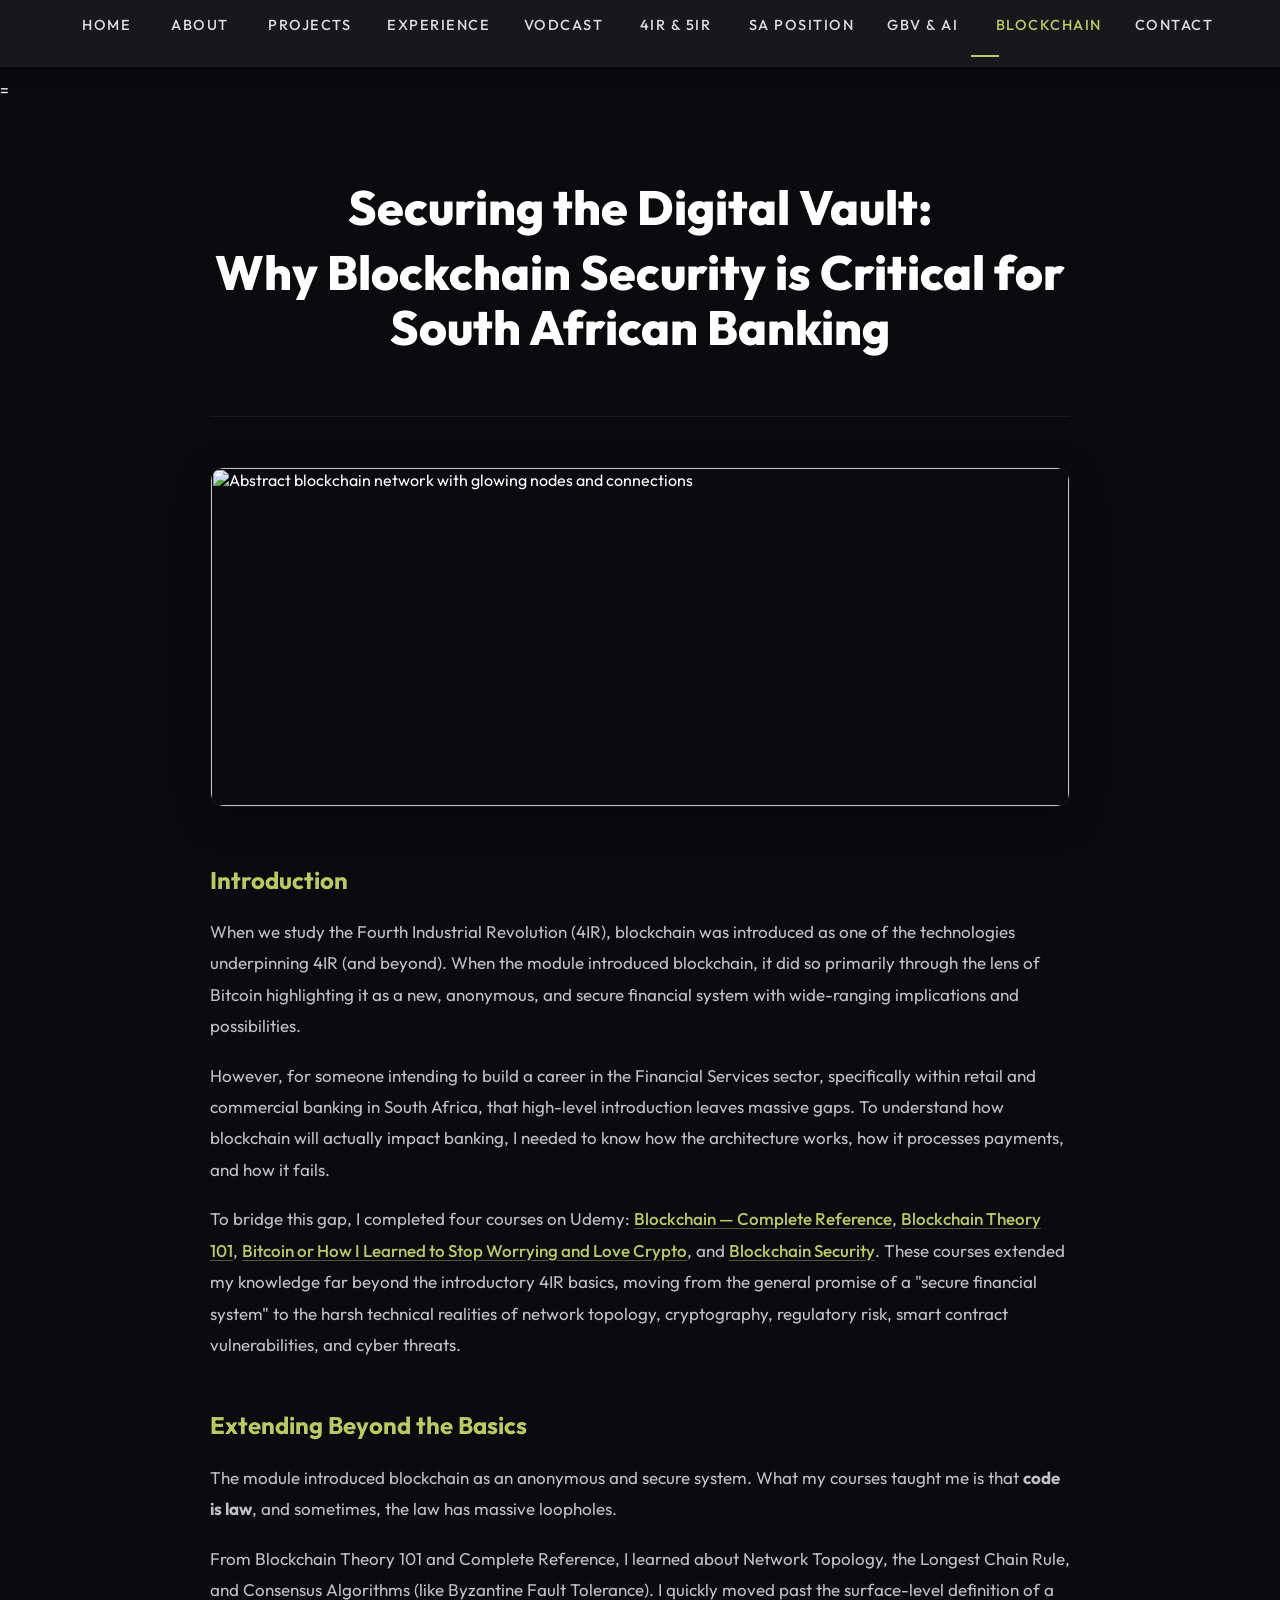
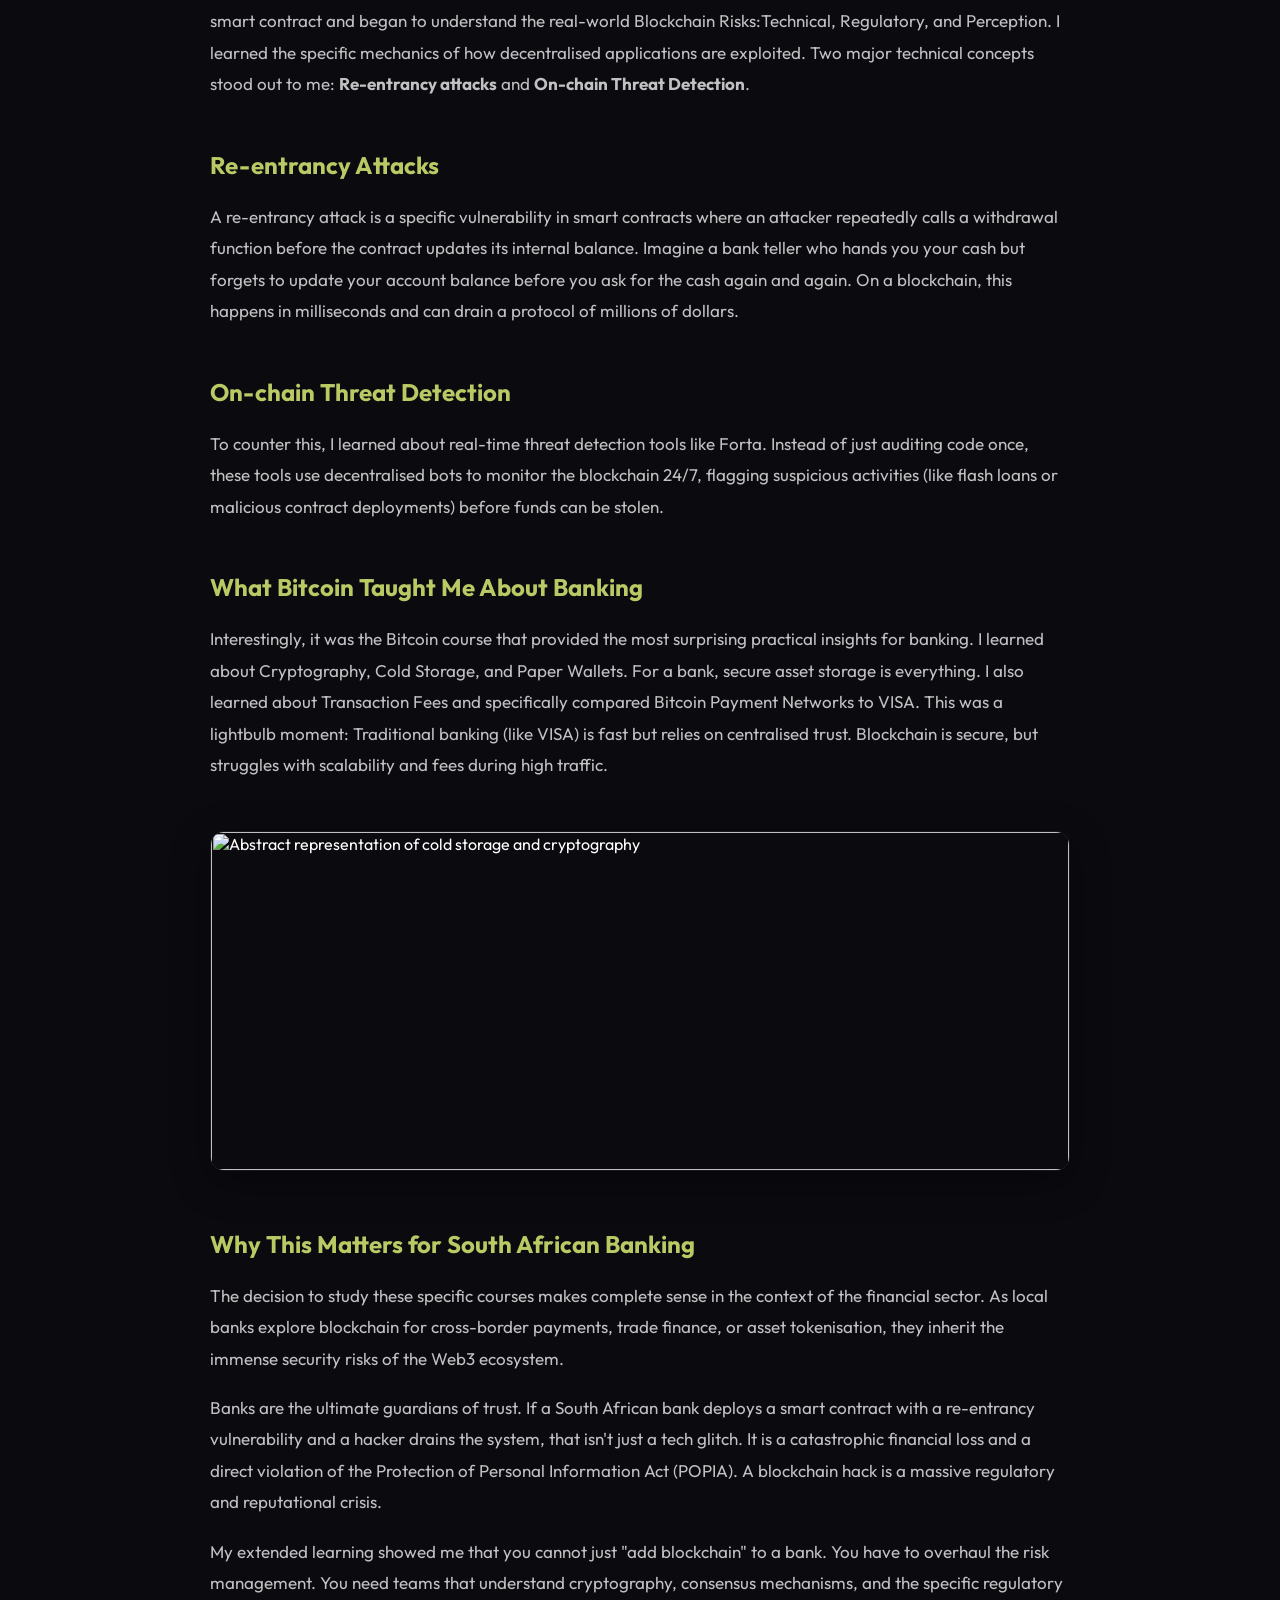
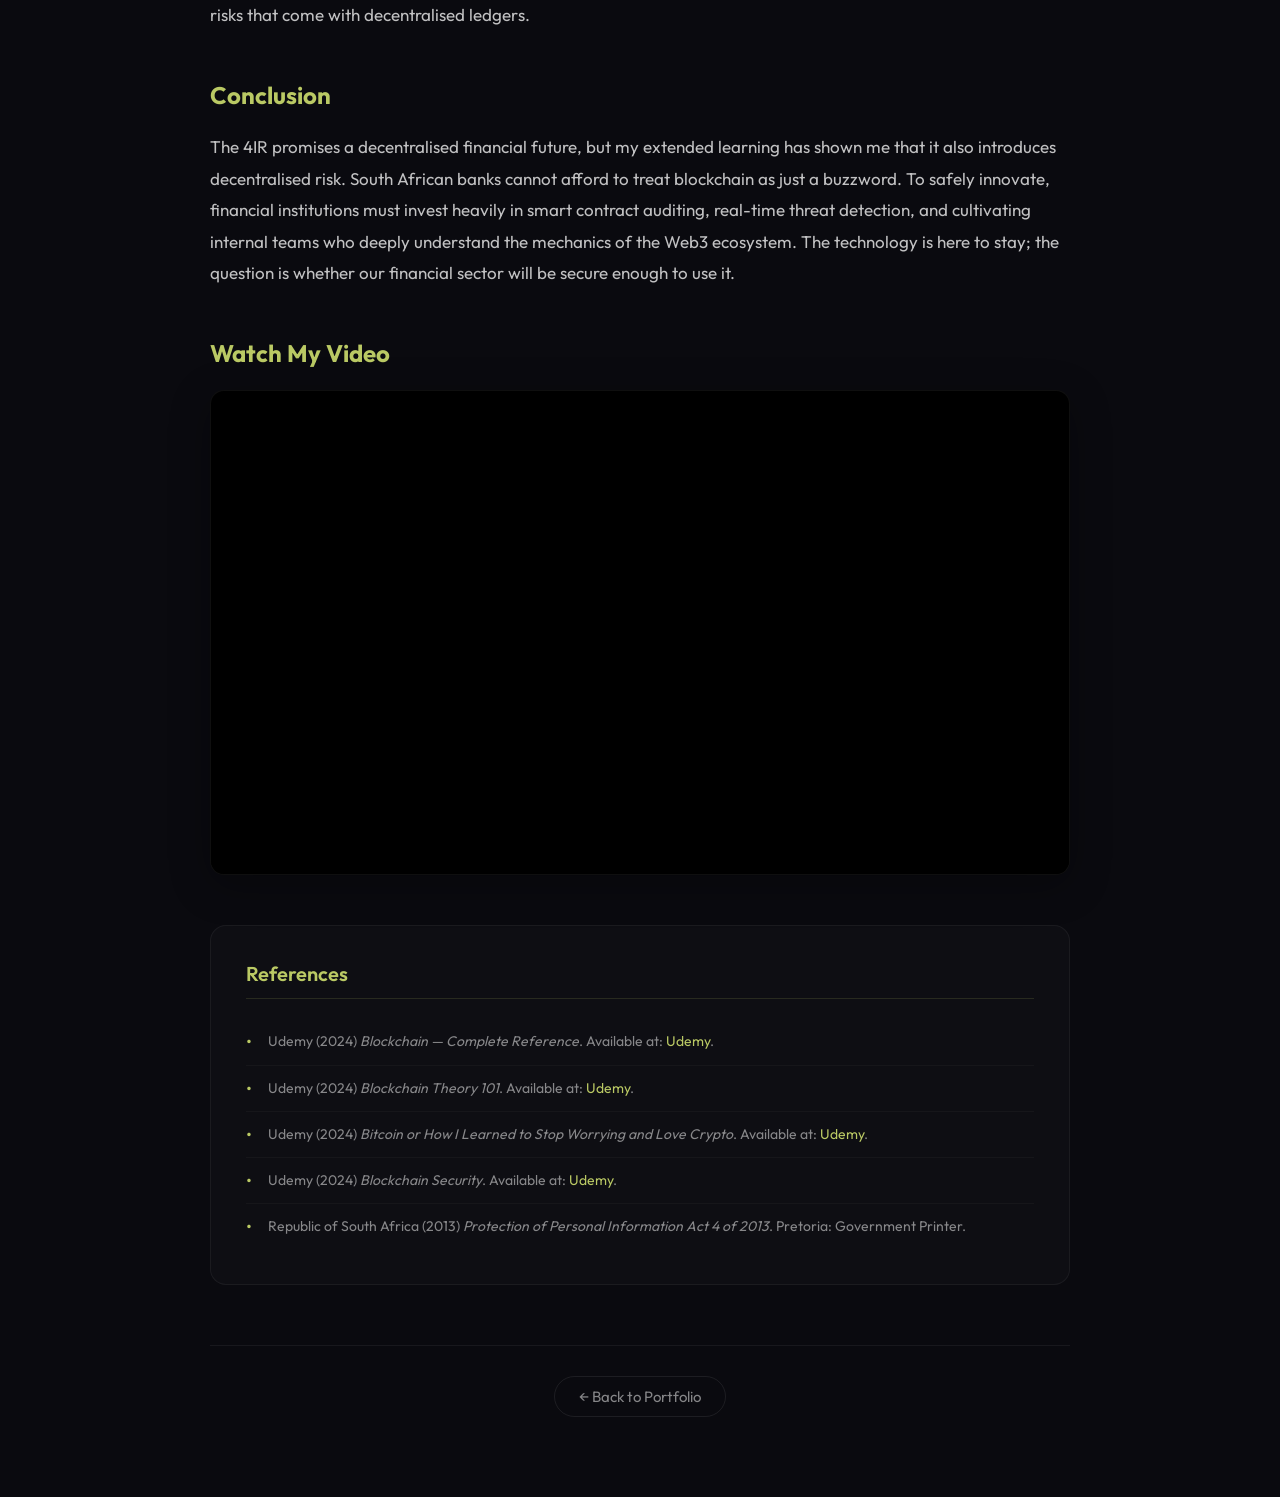
==== blockchain-security.html @ 7ca12c87 "update: upload the video" ====
=<!DOCTYPE html>
<html lang="en">
<head>
    <meta charset="UTF-8">
    <meta name="viewport" content="width=device-width, initial-scale=1.0">
    <title>Blockchain Security in SA Banking - Thembinkosi Dladla</title>
    <link rel="icon" type="image/png" href="assets/icons/favicon.ico">
    <link href="https://fonts.googleapis.com/css2?family=Outfit:wght@300;400;500;600;700;800;900&display=swap" rel="stylesheet">
    <link rel="stylesheet" href="css/style.css">
    <link rel="stylesheet" href="css/navbar.css">
    <link rel="stylesheet" href="css/sa-4ir.css">
</head>
<body class="sa-page">

<!-- ===== NAVBAR ===== -->
<nav class="site-navbar scrolled" id="pb-navbar">
    <div class="container">
        <button class="navbar-toggler" id="navToggle" aria-label="Toggle navigation">
            <span class="navbar-toggler-icon"></span>
        </button>
        <div class="collapse navbar-collapse">
            <ul class="navbar-nav" id="navMenu">
                <li class="nav-item"><a class="nav-link" href="index.html#home">Home</a></li>
                <li class="nav-item"><a class="nav-link" href="index.html#about">About</a></li>
                <li class="nav-item"><a class="nav-link" href="index.html#projects">Projects</a></li>
                <li class="nav-item"><a class="nav-link" href="index.html#experience">Experience</a></li>
                <li class="nav-item"><a class="nav-link" href="index.html#vodcast">Vodcast</a></li>
                <li class="nav-item"><a class="nav-link" href="index.html#insights">4IR &amp; 5IR</a></li>
                <li class="nav-item"><a class="nav-link" href="sa-4ir-5ir.html">SA Position</a></li>
                <li class="nav-item"><a class="nav-link" href="gbv-ai.html">GBV &amp; AI</a></li>
                <li class="nav-item"><a class="nav-link active" href="blockchain-security.html">Blockchain</a></li>
                <li class="nav-item"><a class="nav-link" href="index.html#contact">Contact</a></li>
            </ul>
        </div>
    </div>
</nav>

<!-- ===== ARTICLE ===== -->
<article class="sa-article">
    <div class="sa-container">

        <!-- Header -->
        <header class="sa-header">

            <h1>Securing the Digital Vault:</h1>
            <h1>Why Blockchain Security is Critical for South African Banking</h1>
            
        </header>

        <!-- Hero Image -->
        <figure class="sa-figure">
            <img src="https://th.bing.com/th/id/R.5e4c4270c967e56a455794f930903d74?rik=17Mn3iDqHuylEA&pid=ImgRaw&r=0" alt="Abstract blockchain network with glowing nodes and connections" class="sa-image">
        </figure>

        <!-- Introduction -->
        <section class="sa-section">
            <h3>Introduction</h3>
            <p>
                When we study the Fourth Industrial Revolution (4IR), blockchain was introduced as one of the 
                technologies underpinning 4IR (and beyond). When the module introduced blockchain, it did so 
                primarily through the lens of Bitcoin highlighting it as a new, anonymous, and secure financial 
                system with wide-ranging implications and possibilities.
            </p>
            <p>
                However, for someone intending to build a career in the Financial Services sector, specifically 
                within retail and commercial banking in South Africa, that high-level introduction leaves massive 
                gaps. To understand how blockchain will actually impact banking, I needed to know how the 
                architecture works, how it processes payments, and how it fails.
            </p>
            <p>
                To bridge this gap, I completed four courses on Udemy: 
                <a href="https://www.udemy.com/share/10208O3@xv2UiX_UHtGYG1C2fqy_2NY8y26CIKvvZqxZi_CqKZJ_GWSebxnZU_gIllIH4jV3cw==/" target="_blank" rel="noopener noreferrer" class="sa-inline-link">Blockchain — Complete Reference</a>, 
                <a href="https://www.udemy.com/share/101xPo3@bm5AtxPf5JgMYplfsp7lCQqH22icWaakEyFIfnrz7ay7Wge9MR1psjYS2YYaqX1pwg==/" target="_blank" rel="noopener noreferrer" class="sa-inline-link">Blockchain Theory 101</a>, 
                <a href="https://www.udemy.com/share/101Uze3@0n87rBu8K7eWNsi8z9o9PdGksl6tc7TB4Mot_l5NrOr_xGtF7nY3Ca1DqVh25sstBg==/" target="_blank" rel="noopener noreferrer" class="sa-inline-link">Bitcoin or How I Learned to Stop Worrying and Love Crypto</a>, and 
                <a href="https://www.udemy.com/share/108mgm3@Q0VPifrNTX5Ytsi4mCzLKcV8HjGsTwwQgucDkWLRjJ6yfZsaDJjpG0_YowQ3LSKg2A==/" target="_blank" rel="noopener noreferrer" class="sa-inline-link">Blockchain Security</a>. 
                These courses extended my knowledge far beyond the introductory 4IR basics, moving from the general 
                promise of a "secure financial system" to the harsh technical realities of network topology, 
                cryptography, regulatory risk, smart contract vulnerabilities, and cyber threats.
            </p>
        </section>

        <!-- Technical Deep Dive -->
        <section class="sa-section">
            <h3>Extending Beyond the Basics</h3>
            <p>
                The module introduced blockchain as an anonymous and secure system. What my courses taught me 
                is that <strong>code is law</strong>, and sometimes, the law has massive loopholes.
            </p>
    
            <p>
                From Blockchain Theory 101 and Complete Reference, I learned about Network Topology, 
                the Longest Chain Rule, and Consensus Algorithms (like Byzantine Fault Tolerance). I quickly moved 
                past the surface-level definition of a smart contract and began to understand the real-world 
                Blockchain Risks:Technical, Regulatory, and Perception. I learned the specific 
                mechanics of how decentralised applications are exploited. Two major technical concepts stood out 
                to me: <strong>Re-entrancy attacks</strong> and <strong>On-chain Threat Detection</strong>.
            </p>
        </section>

        <!-- Re-entrancy -->
        <section class="sa-section">
            <h3>Re-entrancy Attacks</h3>
            <p>
                A re-entrancy attack is a specific vulnerability in smart contracts where an attacker repeatedly 
                calls a withdrawal function before the contract updates its internal balance. Imagine a bank teller 
                who hands you your cash but forgets to update your account balance before you ask for the cash 
                again and again. On a blockchain, this happens in milliseconds and can drain a protocol of 
                millions of dollars.
            </p>
        </section>

        <!-- On-chain Threat Detection -->
        <section class="sa-section">
            <h3>On-chain Threat Detection</h3>
            <p>
                To counter this, I learned about real-time threat detection tools like Forta. 
                Instead of just auditing code once, these tools use decentralised bots to monitor the blockchain 
                24/7, flagging suspicious activities (like flash loans or malicious contract deployments) before 
                funds can be stolen.
            </p>
        </section>

        <!-- Bitcoin Insights -->
        <section class="sa-section">
            <h3>What Bitcoin Taught Me About Banking</h3>
            <p>
                Interestingly, it was the Bitcoin course that provided the most surprising practical insights for 
                banking. I learned about Cryptography, Cold Storage, and Paper Wallets. For a bank, secure asset 
                storage is everything. I also learned about Transaction Fees and specifically compared Bitcoin 
                Payment Networks to VISA. This was a lightbulb moment: Traditional banking (like VISA) is fast but relies on centralised trust. Blockchain is secure, 
                but struggles with scalability and fees during high traffic.
            </p>
        
        </section>

        <!-- Image: Cold Storage / Vault -->
        <figure class="sa-figure">
            <img src="https://images.unsplash.com/photo-1639322537228-f710d846310a?w=1200&h=500&fit=crop" alt="Abstract representation of cold storage and cryptography" class="sa-image">
        </figure>

        <!-- Why This Matters for SA Banking -->
        <section class="sa-section">
            <h3>Why This Matters for South African Banking</h3>
            <p>
                The decision to study these specific courses makes complete sense in the context of the financial 
                sector. As local banks explore blockchain for cross-border payments, trade finance, or asset 
                tokenisation, they inherit the immense security risks of the Web3 ecosystem.
            </p>
            <p>
                Banks are the ultimate guardians of trust. If a South African bank deploys a smart contract with 
                a re-entrancy vulnerability and a hacker drains the system, that isn't just a tech glitch. It is 
                a catastrophic financial loss and a direct violation of the Protection of Personal Information Act 
                (POPIA). A blockchain hack is a massive regulatory and reputational crisis.
            </p>
            <p>
                My extended learning showed me that you cannot just "add blockchain" to a bank. You have to 
                overhaul the risk management. You need teams that understand cryptography, consensus mechanisms, 
                and the specific regulatory risks that come with decentralised ledgers.
            </p>
        </section>

        <!-- Take Away -->
        <section class="sa-section">
            <h3>Conclusion</h3>
            <p>
                The 4IR promises a decentralised financial future, but my extended learning has shown me that it 
                also introduces decentralised risk. South African banks cannot afford to treat blockchain as just 
                a buzzword. To safely innovate, financial institutions must invest heavily in smart contract 
                auditing, real-time threat detection, and cultivating internal teams who deeply understand the 
                mechanics of the Web3 ecosystem. The technology is here to stay; the question is whether our 
                financial sector will be secure enough to use it.
            </p>
        </section>

        <!-- Video -->
        <section class="sa-section">
            <h3>Watch My Video</h3>
            <div class="sa-video-wrapper">
                <video controls preload="metadata" poster="assets/videos/blockchain/video-poster.mp4">
                    <source src="assets/videos/blockchain/video-poster.mp4" type="video/mp4">
                    Your browser does not support the video tag.s
                </video>
            </div>
        </section>

        <!-- References -->
        <section class="sa-references">
            <h3>References</h3>
            <ul>
                <li>Udemy (2024) <em>Blockchain — Complete Reference</em>. Available at: <a href="https://www.udemy.com/share/10208O3@xv2UiX_UHtGYG1C2fqy_2NY8y26CIKvvZqxZi_CqKZJ_GWSebxnZU_gIllIH4jV3cw==/" target="_blank" rel="noopener noreferrer">Udemy</a>.</li>
                <li>Udemy (2024) <em>Blockchain Theory 101</em>. Available at: <a href="https://www.udemy.com/share/101xPo3@bm5AtxPf5JgMYplfsp7lCQqH22icWaakEyFIfnrz7ay7Wge9MR1psjYS2YYaqX1pwg==/" target="_blank" rel="noopener noreferrer">Udemy</a>.</li>
                <li>Udemy (2024) <em>Bitcoin or How I Learned to Stop Worrying and Love Crypto</em>. Available at: <a href="https://www.udemy.com/share/101Uze3@0n87rBu8K7eWNsi8z9o9PdGksl6tc7TB4Mot_l5NrOr_xGtF7nY3Ca1DqVh25sstBg==/" target="_blank" rel="noopener noreferrer">Udemy</a>.</li>
                <li>Udemy (2024) <em>Blockchain Security</em>. Available at: <a href="https://www.udemy.com/share/108mgm3@Q0VPifrNTX5Ytsi4mCzLKcV8HjGsTwwQgucDkWLRjJ6yfZsaDJjpG0_YowQ3LSKg2A==/" target="_blank" rel="noopener noreferrer">Udemy</a>.</li>
                <li>Republic of South Africa (2013) <em>Protection of Personal Information Act 4 of 2013</em>. Pretoria: Government Printer.</li>
            </ul>
        </section>

        <!-- Back -->
        <div class="sa-back">
            <a href="index.html">← Back to Portfolio</a>
        </div>

    </div>
</article>

<script>
    const navToggle = document.getElementById('navToggle');
    const navMenu = document.getElementById('navMenu');
    if (navToggle && navMenu) {
        navToggle.addEventListener('click', () => navMenu.classList.toggle('open'));
    }
</script>

</body>
</html>
---- css/style.css ----
/* ===== CSS Variables ===== */
:root {
    /* Colors */
    --color-text: #ffffff;
    --color-primary: #abd1c6;
    --color-secondary: #004643;
    --color-dark: #001e1d;
    --color-bg: #001e1d;
    --color-bt: #f9bc60;
    --color-navtext: #001e1d;
    --color-exp: #4d5d53;
    --color-white: #f0fff0;
    
    /* Fonts */
    --font-outfit: 'Outfit', Arial, Helvetica, sans-serif;
}

/* ===== Reset & Base ===== */
* {
    box-sizing: border-box;
    margin: 0;
    padding: 0;
}

html {
    scroll-behavior: smooth;
}

body {
    font-family: var(--font-outfit);
    background-color: var(--color-bg);
    color: var(--color-text);
    padding-top: 70px;
    overflow-x: hidden;
}

/* ===== Scroll Margin for Sections ===== */
section {
    scroll-margin-top: 80px;
}

/* ===== Utility Classes ===== */
.container {
    max-width: 1200px;
    margin: 0 auto;
    padding: 0 20px;
}

/* ===== Animations ===== */
@keyframes fadeIn {
    from {
        opacity: 0;
        transform: translateY(20px);
    }
    to {
        opacity: 1;
        transform: translateY(0);
    }
}

@keyframes slideInRight {
    from {
        transform: translateX(100%);
        opacity: 0;
    }
    to {
        transform: translateX(0);
        opacity: 1;
    }
}

.appear {
    animation: fadeIn 1.5s ease-out forwards;
}

/* ===== Modal ===== */
.modal-overlay {
    position: fixed;
    inset: 0;
    display: none;
    align-items: center;
    justify-content: center;
    background: rgba(0, 0, 0, 0.6);
    z-index: 2000;
    padding: 20px;
}

.modal-overlay.open {
    display: flex;
}

.modal-content {
    background: var(--color-dark);
    padding: 30px;
    border-radius: 12px;
    width: 100%;
    max-width: 450px;
    position: relative;
    animation: fadeIn 0.3s ease-out;
}

.modal-close {
    position: absolute;
    top: 10px;
    right: 15px;
    background: none;
    border: none;
    color: var(--color-text);
    font-size: 28px;
    cursor: pointer;
    transition: color 0.3s;
}

.modal-close:hover {
    color: var(--color-bt);
}

.modal-content h2 {
    color: var(--color-text);
    text-align: center;
    margin-bottom: 20px;
    font-size: 28px;
}

.modal-content form {
    display: flex;
    flex-direction: column;
    gap: 15px;
}

.modal-content input,
.modal-content textarea {
    width: 100%;
    background: var(--color-secondary);
    border: 1px solid var(--color-primary);
    border-radius: 6px;
    padding: 12px;
    color: var(--color-text);
    font-size: 16px;
    font-family: var(--font-outfit);
}

.modal-content input::placeholder,
.modal-content textarea::placeholder {
    color: rgba(255, 255, 255, 0.5);
}

.modal-content textarea {
    resize: vertical;
    min-height: 100px;
}

.modal-buttons {
    display: flex;
    gap: 15px;
    margin-top: 10px;
}

.modal-buttons button {
    flex: 1;
    padding: 12px;
    border: none;
    border-radius: 6px;
    font-size: 18px;
    font-weight: 600;
    cursor: pointer;
    transition: transform 0.3s;
}

.modal-buttons button:hover {
    transform: translateY(-2px);
}

.btn-back {
    background: var(--color-exp);
    color: var(--color-text);
}

.btn-send {
    background: var(--color-bt);
    color: var(--color-navtext);
}

.btn-send:disabled {
    opacity: 0.7;
    cursor: not-allowed;
}

/* ===== Scrollbar Styles ===== */
::-webkit-scrollbar {
    width: 8px;
}

::-webkit-scrollbar-track {
    background: var(--color-bg);
}

::-webkit-scrollbar-thumb {
    background: var(--color-primary);
    border-radius: 4px;
}

::-webkit-scrollbar-thumb:hover {
    background: var(--color-bt);
}





/* ===== Toggle Sections ===== */
.toggle-section {
    padding: 60px 10%;
    background: var(--color-bg);
}

.toggle-section:nth-child(even) {
    background: var(--color-secondary);
}

.toggle-header {
    display: flex;
    justify-content: space-between;
    align-items: center;
    flex-wrap: wrap;
    gap: 20px;
    margin-bottom: 30px;
}

.toggle-header .section-title {
    margin-bottom: 0;
    font-size: 32px;
}

.toggle-btn {
    display: flex;
    align-items: center;
    gap: 12px;
    padding: 14px 30px;
    background: var(--color-bt);
    color: var(--color-dark);
    border: none;
    border-radius: 50px;
    font-size: 16px;
    font-weight: 600;
    cursor: pointer;
    transition: all 0.3s ease;
    box-shadow: 0 4px 15px rgba(249, 188, 96, 0.3);
}

.toggle-btn:hover {
    transform: translateY(-3px);
    box-shadow: 0 8px 25px rgba(249, 188, 96, 0.5);
}

.toggle-btn .btn-icon {
    transition: transform 0.3s ease;
    font-size: 14px;
}

.toggle-btn.active .btn-icon {
    transform: rotate(180deg);
}

.toggle-content {
    max-height: 0;
    overflow: hidden;
    transition: max-height 0.6s cubic-bezier(0.4, 0, 0.2, 1), opacity 0.4s ease;
    opacity: 0;
}

.toggle-content.open {
    max-height: 5000px;
    opacity: 1;
}

/* ===== Soft Skills Grid ===== */
.soft-skills-grid {
    display: grid;
    grid-template-columns: repeat(2, 1fr);
    gap: 30px;
    padding: 20px 0;
}

.soft-skill-card {
    background: rgba(255, 255, 255, 0.05);
    border-radius: 16px;
    padding: 30px;
    border: 1px solid rgba(255, 255, 255, 0.08);
    transition: all 0.3s ease;
}

.soft-skill-card:hover {
    transform: translateY(-5px);
    border-color: var(--color-bt);
    box-shadow: 0 10px 40px rgba(0, 0, 0, 0.2);
}

.soft-skill-icon {
    font-size: 40px;
    margin-bottom: 15px;
}

.soft-skill-card h3 {
    font-size: 24px;
    color: var(--color-bt);
    margin-bottom: 15px;
}

.soft-skill-card blockquote {
    font-size: 16px;
    line-height: 1.8;
    color: rgba(255, 255, 255, 0.8);
    font-style: italic;
    margin: 0;
    padding: 0;
    quotes: none;
}

.soft-skill-card blockquote::before {
    content: '"';
    color: var(--color-bt);
    font-size: 24px;
}

.soft-skill-card blockquote::after {
    content: '"';
    color: var(--color-bt);
    font-size: 24px;
}

.soft-skill-author {
    margin-top: 15px;
    color: rgba(255, 255, 255, 0.5);
    font-size: 14px;
    text-align: right;
}

/* ===== Gallery Grid ===== */
.gallery-grid {
    display: grid;
    grid-template-columns: repeat(3, 1fr);
    gap: 25px;
    padding: 20px 0;
}

.gallery-item {
    position: relative;
    border-radius: 14px;
    overflow: hidden;
    aspect-ratio: 4/3;
    background: rgba(255, 255, 255, 0.05);
    border: 1px solid rgba(255, 255, 255, 0.08);
    transition: all 0.4s ease;
    cursor: pointer;
}

.gallery-item:hover {
    transform: scale(1.03);
    border-color: var(--color-bt);
    box-shadow: 0 10px 40px rgba(0, 0, 0, 0.3);
}

.gallery-item img {
    width: 100%;
    height: 100%;
    object-fit: cover;
    transition: transform 0.4s ease;
}

.gallery-item:hover img {
    transform: scale(1.05);
}

.gallery-caption {
    position: absolute;
    bottom: 0;
    left: 0;
    right: 0;
    padding: 15px 20px;
    background: linear-gradient(transparent, rgba(0, 0, 0, 0.8));
    color: #fff;
    font-size: 16px;
    font-weight: 500;
    transform: translateY(100%);
    transition: transform 0.3s ease;
}

.gallery-item:hover .gallery-caption {
    transform: translateY(0);
}

/* ===== Responsive ===== */
@media screen and (max-width: 1024px) {
    .soft-skills-grid {
        grid-template-columns: 1fr 1fr;
    }
    
    .gallery-grid {
        grid-template-columns: repeat(2, 1fr);
    }
}

@media screen and (max-width: 768px) {
    .toggle-section {
        padding: 40px 5%;
    }
    
    .toggle-header {
        flex-direction: column;
        text-align: center;
    }
    
    .toggle-header .section-title {
        font-size: 24px;
    }
    
    .soft-skills-grid {
        grid-template-columns: 1fr;
    }
    
    .gallery-grid {
        grid-template-columns: 1fr 1fr;
        gap: 15px;
    }
    
    .toggle-btn {
        padding: 12px 24px;
        font-size: 14px;
    }
}

@media screen and (max-width: 480px) {
    .gallery-grid {
        grid-template-columns: 1fr;
    }
    
    .soft-skill-card {
        padding: 20px;
    }
    
    .soft-skill-card blockquote {
        font-size: 14px;
    }
}
---- css/navbar.css ----
/* ===== Navbar ===== */
.site-navbar {
    position: fixed;
    top: 0;
    left: 0;
    right: 0;
    z-index: 1000;
    padding: 20px 0;
    background: transparent;
    transition: all 0.4s ease;
}

.site-navbar.scrolled {
    background: rgba(26, 26, 30, 0.95);
    backdrop-filter: blur(12px);
    padding: 14px 0;
    box-shadow: 0 4px 20px rgba(0, 0, 0, 0.3);
}

.site-navbar .container {
    max-width: 1200px;
    margin: 0 auto;
    padding: 0 20px;
    display: flex;
    justify-content: center;
    align-items: center;
    position: relative;
}

/* ===== Nav Links ===== */
.navbar-nav {
    display: flex;
    list-style: none;
    gap: 8px;
    margin: 0;
    padding: 0;
}

.nav-link {
    color: rgba(255, 255, 255, 0.85) !important;
    font-size: 14.5px;
    font-weight: 500;
    letter-spacing: 1.5px;
    text-transform: uppercase;
    padding: 10px 22px !important;
    position: relative;
    text-decoration: none;
    transition: color 0.3s ease;
}

.nav-link:hover,
.nav-link.active {
    color: #bac964 !important;
}

.nav-link::after {
    content: '';
    position: absolute;
    bottom: 6px;
    left: 50%;
    transform: translateX(-50%);
    width: 0;
    height: 2px;
    background: #bac964;
    transition: width 0.3s ease;
}

.nav-link:hover::after,
.nav-link.active::after {
    width: 28px;
}

/* ===== Mobile Toggle Button ===== */
.navbar-toggler {
    display: none;
    background: none;
    border: none;
    cursor: pointer;
    padding: 10px;
    position: absolute;
    right: 20px;
    top: 50%;
    transform: translateY(-50%);
    z-index: 100;
}

.navbar-toggler-icon {
    display: block;
    width: 28px;
    height: 2px;
    background: #fff;
    position: relative;
    transition: all 0.3s ease;
    border-radius: 2px;
}

.navbar-toggler-icon::before,
.navbar-toggler-icon::after {
    content: '';
    position: absolute;
    width: 28px;
    height: 2px;
    background: #fff;
    left: 0;
    transition: all 0.3s ease;
    border-radius: 2px;
}

.navbar-toggler-icon::before {
    top: -8px;
}

.navbar-toggler-icon::after {
    bottom: -8px;
}

/* Toggle Icon Animation - Open State (X) */
.navbar-toggler.open .navbar-toggler-icon {
    background: transparent;
}

.navbar-toggler.open .navbar-toggler-icon::before {
    transform: rotate(45deg);
    top: 0;
}

.navbar-toggler.open .navbar-toggler-icon::after {
    transform: rotate(-45deg);
    bottom: 0;
}

/* ===== Responsive ===== */
@media screen and (max-width: 991.98px) {
    .site-navbar {
        background: rgba(26, 26, 30, 0.95);
        backdrop-filter: blur(12px);
        padding: 12px 0;
    }
    
    .navbar-toggler {
        display: block;
    }
    
    .site-navbar .container {
        justify-content: flex-start;
    }
    
    .navbar-nav {
        display: none;
        flex-direction: column;
        width: 100%;
        padding: 20px 0;
        gap: 5px;
        background: rgba(26, 26, 30, 0.98);
        border-radius: 0 0 12px 12px;
        margin-top: 10px;
    }
    
    .navbar-nav.open {
        display: flex;
    }
    
    .nav-link {
        padding: 12px 20px !important;
        text-align: center;
        color: rgba(255, 255, 255, 0.85) !important;
        font-size: 14px;
    }
    
    .nav-link::after {
        display: none;
    }
    
    .site-navbar.scrolled {
        padding: 10px 0;
    }
}

@media screen and (max-width: 480px) {
    .nav-link {
        font-size: 13px;
        padding: 10px 15px !important;
        letter-spacing: 0.1em;
    }
}
---- css/sa-4ir.css ----
/* ===== SA 4IR / 5IR Article Page ===== */
.sa-page {
    background: #0a0a0f;
    color: #fff;
    font-family: 'Outfit', sans-serif;
    padding-top: 80px;
}

.sa-article {
    padding: 40px 20px 80px 20px;
}

.sa-container {
    max-width: 860px;
    margin: 0 auto;
}

/* ===== Header ===== */
.sa-header {
    text-align: center;
    padding: 40px 0 50px 0;
    border-bottom: 1px solid rgba(255, 255, 255, 0.06);
    margin-bottom: 50px;
}

.sa-eyebrow {
    font-size: 13px;
    letter-spacing: 3px;
    text-transform: uppercase;
    color: #bac964;
    margin-bottom: 15px;
    font-weight: 500;
}

.sa-header h1 {
    font-size: 48px;
    font-weight: 800;
    line-height: 1.15;
    margin-bottom: 10px;
    color: #fff;
}

.sa-header h2 {
    font-size: 22px;
    font-weight: 400;
    color: rgba(255, 255, 255, 0.6);
    line-height: 1.4;
    margin-bottom: 20px;
    font-style: italic;
}

.sa-byline {
    font-size: 14px;
    color: rgba(255, 255, 255, 0.35);
    letter-spacing: 0.5px;
}

/* ===== Sections ===== */
.sa-section {
    margin-bottom: 50px;
}

.sa-section h3 {
    font-size: 24px;
    font-weight: 700;
    color: #bac964;
    margin-bottom: 20px;
    line-height: 1.3;
}

.sa-section p {
    font-size: 17px;
    line-height: 1.85;
    color: rgba(255, 255, 255, 0.75);
    margin-bottom: 18px;
}

/* ===== Images ===== */
.sa-image {
    width: 100%;
    max-height: 340px;
    object-fit: cover;
    border-radius: 14px;
    margin-bottom: 8px;
    border: 1px solid rgba(255, 255, 255, 0.06);
    box-shadow: 0 10px 40px rgba(0, 0, 0, 0.3);
}

.sa-caption {
    display: block;
    font-size: 13px;
    color: rgba(255, 255, 255, 0.4);
    font-style: italic;
    text-align: center;
    margin-bottom: 25px;
}

/* ===== Pull Quote ===== */
.sa-quote {
    background: rgba(186, 201, 100, 0.06);
    border-left: 4px solid #bac964;
    border-radius: 10px;
    padding: 25px 30px;
    margin: 30px 0;
    position: relative;
}

.sa-quote p {
    margin-bottom: 0;
    font-size: 17px;
    color: rgba(255, 255, 255, 0.85);
    font-style: italic;
    line-height: 1.8;
}

/* ===== Highlight Box ===== */
.sa-highlight {
    background: rgba(255, 255, 255, 0.03);
    border-radius: 12px;
    padding: 22px 28px;
    border: 1px solid rgba(255, 255, 255, 0.06);
    margin: 20px 0;
}

.sa-highlight p {
    margin-bottom: 0;
    color: rgba(255, 255, 255, 0.85);
    font-weight: 500;
}

/* ===== Conclusion Block ===== */
.sa-conclusion {
    background: rgba(186, 201, 100, 0.04);
    border-radius: 16px;
    padding: 35px 35px;
    border: 1px solid rgba(186, 201, 100, 0.12);
    border-left: 4px solid #bac964;
}

.sa-conclusion h3 {
    color: #bac964;
}

/* ===== References ===== */
.sa-references {
    background: rgba(255, 255, 255, 0.02);
    border-radius: 16px;
    padding: 35px;
    border: 1px solid rgba(255, 255, 255, 0.05);
    margin-top: 50px;
}

.sa-references h3 {
    font-size: 20px;
    font-weight: 600;
    color: #bac964;
    margin-bottom: 20px;
    padding-bottom: 12px;
    border-bottom: 1px solid rgba(186, 201, 100, 0.15);
}

.sa-references ul {
    list-style: none;
    padding: 0;
    margin: 0;
}

.sa-references ul li {
    font-size: 14px;
    line-height: 1.8;
    color: rgba(255, 255, 255, 0.5);
    padding: 10px 0 10px 22px;
    position: relative;
    border-bottom: 1px solid rgba(255, 255, 255, 0.03);
}

.sa-references ul li:last-child {
    border-bottom: none;
}

.sa-references ul li::before {
    content: '•';
    position: absolute;
    left: 0;
    color: #bac964;
    font-size: 18px;
    line-height: 1.4;
}

.sa-references ul li a {
    color: #bac964;
    text-decoration: none;
    transition: color 0.3s ease;
}

.sa-references ul li a:hover {
    color: #d0e070;
    text-decoration: underline;
}

/* ===== Back Link ===== */
.sa-back {
    text-align: center;
    margin-top: 60px;
    padding-top: 30px;
    border-top: 1px solid rgba(255, 255, 255, 0.06);
}

.sa-back a {
    color: rgba(255, 255, 255, 0.5);
    text-decoration: none;
    font-size: 15px;
    transition: color 0.3s ease;
    padding: 10px 24px;
    border: 1px solid rgba(255, 255, 255, 0.08);
    border-radius: 50px;
    display: inline-block;
}

.sa-back a:hover {
    color: #bac964;
    border-color: rgba(186, 201, 100, 0.3);
}

/* ===== Responsive ===== */
@media screen and (max-width: 768px) {
    .sa-page {
        padding-top: 70px;
    }

    .sa-article {
        padding: 20px 15px 60px 15px;
    }

    .sa-header {
        padding: 25px 0 35px 0;
        margin-bottom: 35px;
    }

    .sa-header h1 {
        font-size: 32px;
    }

    .sa-header h2 {
        font-size: 17px;
    }

    .sa-section h3 {
        font-size: 20px;
    }

    .sa-section p {
        font-size: 15px;
        line-height: 1.8;
    }

    .sa-image {
        max-height: 220px;
    }

    .sa-quote {
        padding: 20px 22px;
    }

    .sa-quote p {
        font-size: 15px;
    }

    .sa-conclusion {
        padding: 25px 22px;
    }

    .sa-references {
        padding: 25px 20px;
    }

    .sa-references ul li {
        font-size: 13px;
    }
}

@media screen and (max-width: 480px) {
    .sa-header h1 {
        font-size: 26px;
    }

    .sa-header h2 {
        font-size: 15px;
    }

    .sa-section h3 {
        font-size: 18px;
    }

    .sa-section p {
        font-size: 14px;
    }

    .sa-image {
        max-height: 180px;
        border-radius: 10px;
    }

    .sa-caption {
        font-size: 11px;
    }

    .sa-conclusion {
        padding: 20px 18px;
    }

    .sa-references {
        padding: 20px 15px;
    }

    .sa-back a {
        font-size: 14px;
    }
}

/* ===== Figure / Image Block ===== */
.sa-figure {
    margin: 0 0 50px 0;
}

/* ===== Tool Cards (Zuzi, SafeSigns, rAInbow) ===== */
.sa-tool-card {
    background: rgba(255, 255, 255, 0.03);
    border-radius: 14px;
    padding: 25px 28px;
    border: 1px solid rgba(255, 255, 255, 0.06);
    border-left: 3px solid #bac964;
    margin-bottom: 20px;
    transition: all 0.3s ease;
}

.sa-tool-card:hover {
    background: rgba(255, 255, 255, 0.05);
    border-color: rgba(186, 201, 100, 0.2);
    border-left-color: #bac964;
    transform: translateX(6px);
}

.sa-tool-card h4 {
    font-size: 18px;
    font-weight: 600;
    color: #bac964;
    margin-bottom: 10px;
}

.sa-tool-card p {
    font-size: 16px;
    line-height: 1.8;
    color: rgba(255, 255, 255, 0.7);
    margin-bottom: 0;
}

/* ===== Bulleted Lists ===== */
.sa-list {
    list-style: none;
    padding: 0;
    margin: 20px 0;
}

.sa-list li {
    background: rgba(255, 255, 255, 0.03);
    border-radius: 12px;
    padding: 18px 22px 18px 48px;
    border: 1px solid rgba(255, 255, 255, 0.05);
    margin-bottom: 12px;
    font-size: 16px;
    line-height: 1.75;
    color: rgba(255, 255, 255, 0.7);
    position: relative;
    transition: all 0.3s ease;
}

.sa-list li:hover {
    background: rgba(255, 255, 255, 0.05);
    border-color: rgba(186, 201, 100, 0.15);
}

.sa-list li::before {
    content: '▸';
    position: absolute;
    left: 22px;
    top: 18px;
    color: #bac964;
    font-size: 18px;
    font-weight: bold;
    line-height: 1.5;
}

.sa-list li strong {
    color: #bac964;
    font-weight: 600;
}

/* ===== Responsive Additions ===== */
@media screen and (max-width: 768px) {
    .sa-tool-card {
        padding: 20px 22px;
    }

    .sa-tool-card h4 {
        font-size: 16px;
    }

    .sa-tool-card p {
        font-size: 14px;
    }

    .sa-list li {
        padding: 15px 18px 15px 40px;
        font-size: 14px;
    }

    .sa-list li::before {
        left: 18px;
        top: 15px;
        font-size: 16px;
    }
}

@media screen and (max-width: 480px) {
    .sa-tool-card {
        padding: 18px 18px;
    }

    .sa-list li {
        padding: 12px 15px 12px 34px;
        font-size: 13px;
    }

    .sa-list li::before {
        left: 14px;
        top: 12px;
        font-size: 14px;
    }
}
/*********************************/
/* ===== Video Wrapper ===== */
.sa-video-wrapper {
    position: relative;
    padding-bottom: 56.25%;
    height: 0;
    overflow: hidden;
    border-radius: 14px;
    background: #000;
    border: 1px solid rgba(255, 255, 255, 0.06);
    box-shadow: 0 10px 40px rgba(0, 0, 0, 0.3);
    margin-top: 20px;
}

.sa-video-wrapper video,
.sa-video-wrapper iframe {
    position: absolute;
    top: 0;
    left: 0;
    width: 100%;
    height: 100%;
    border: none;
}

/* Improve tool card links */
.sa-tool-card p a {
    color: #bac964;
    text-decoration: none;
    font-weight: 500;
    font-size: 14px;
    transition: color 0.3s ease;
}

.sa-tool-card p a:hover {
    color: #d0e070;
    text-decoration: underline;
}

/* ===== Inline Text Links ===== */
.sa-inline-link {
    color: #bac964;
    text-decoration: underline;
    text-decoration-color: rgba(186, 201, 100, 0.4);
    text-underline-offset: 3px;
    font-weight: 500;
    transition: all 0.3s ease;
}

.sa-inline-link:hover {
    color: #d0e070;
    text-decoration-color: #d0e070;
}
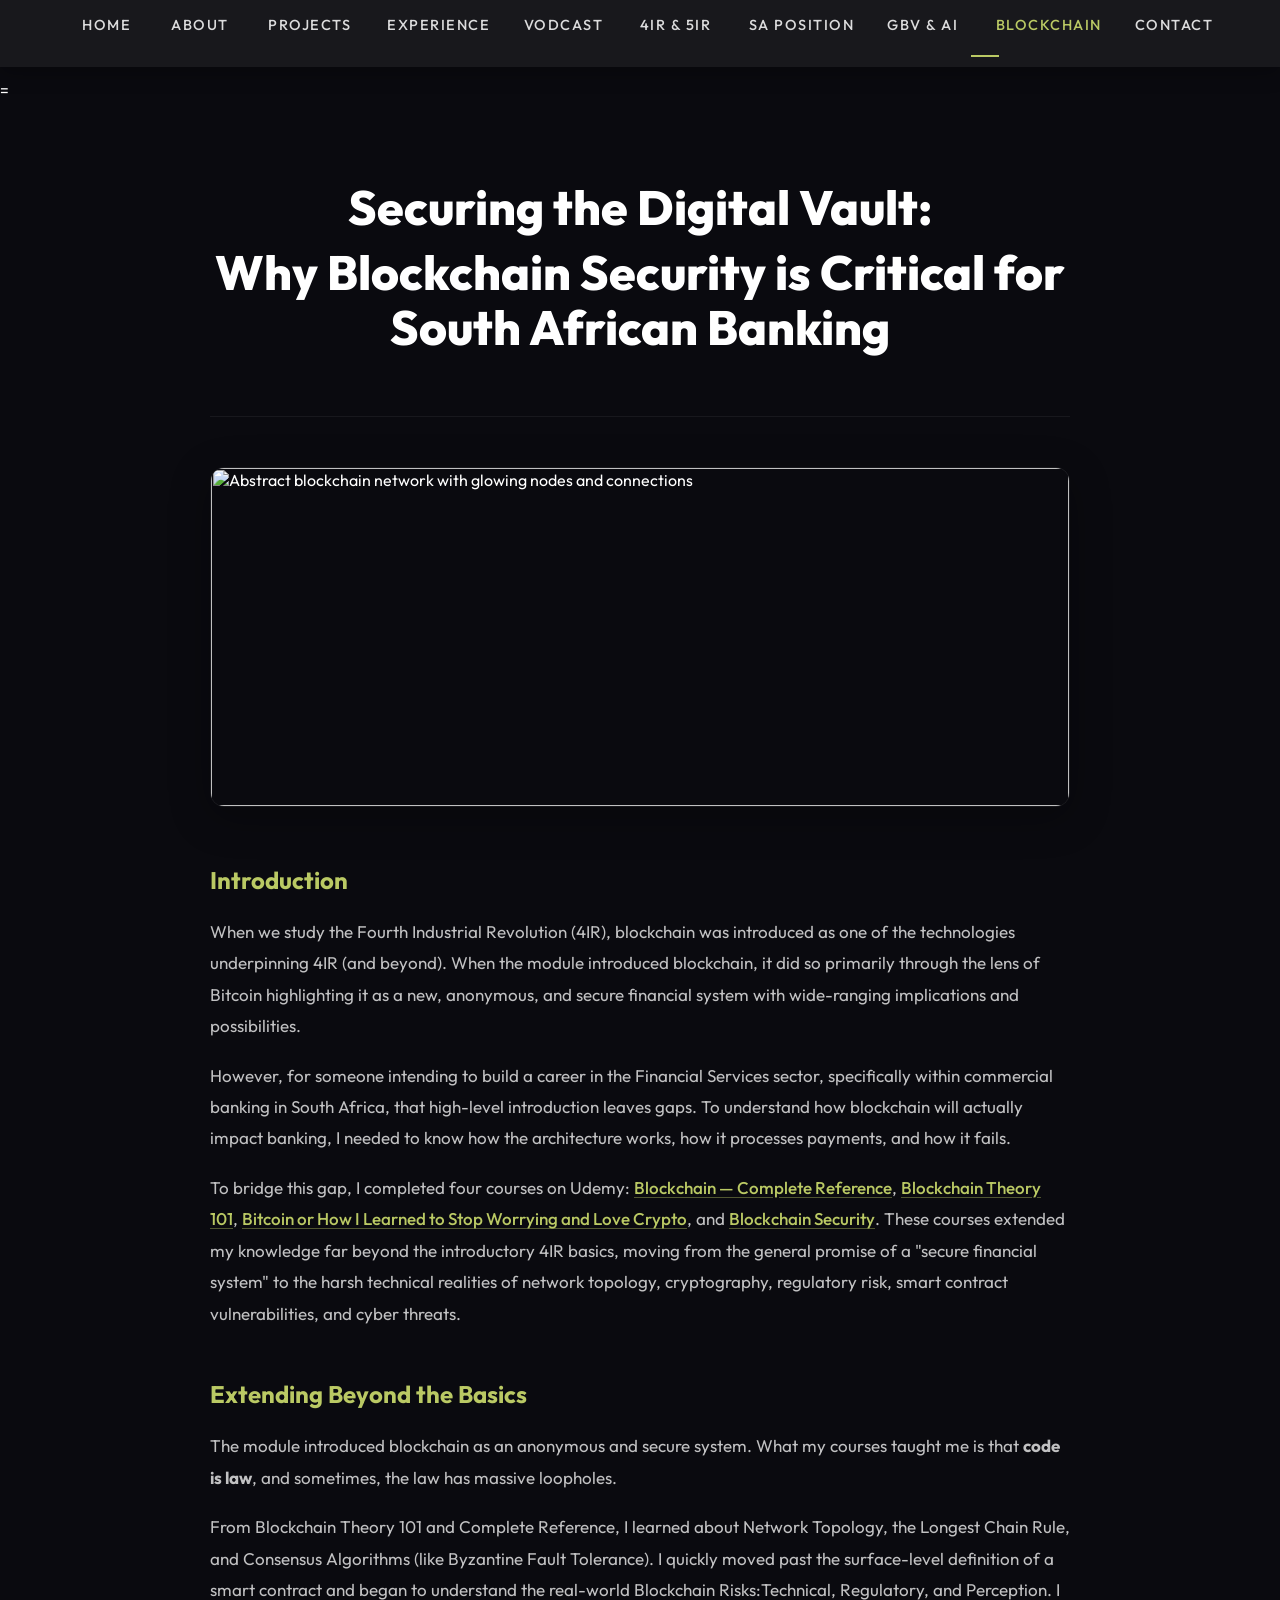
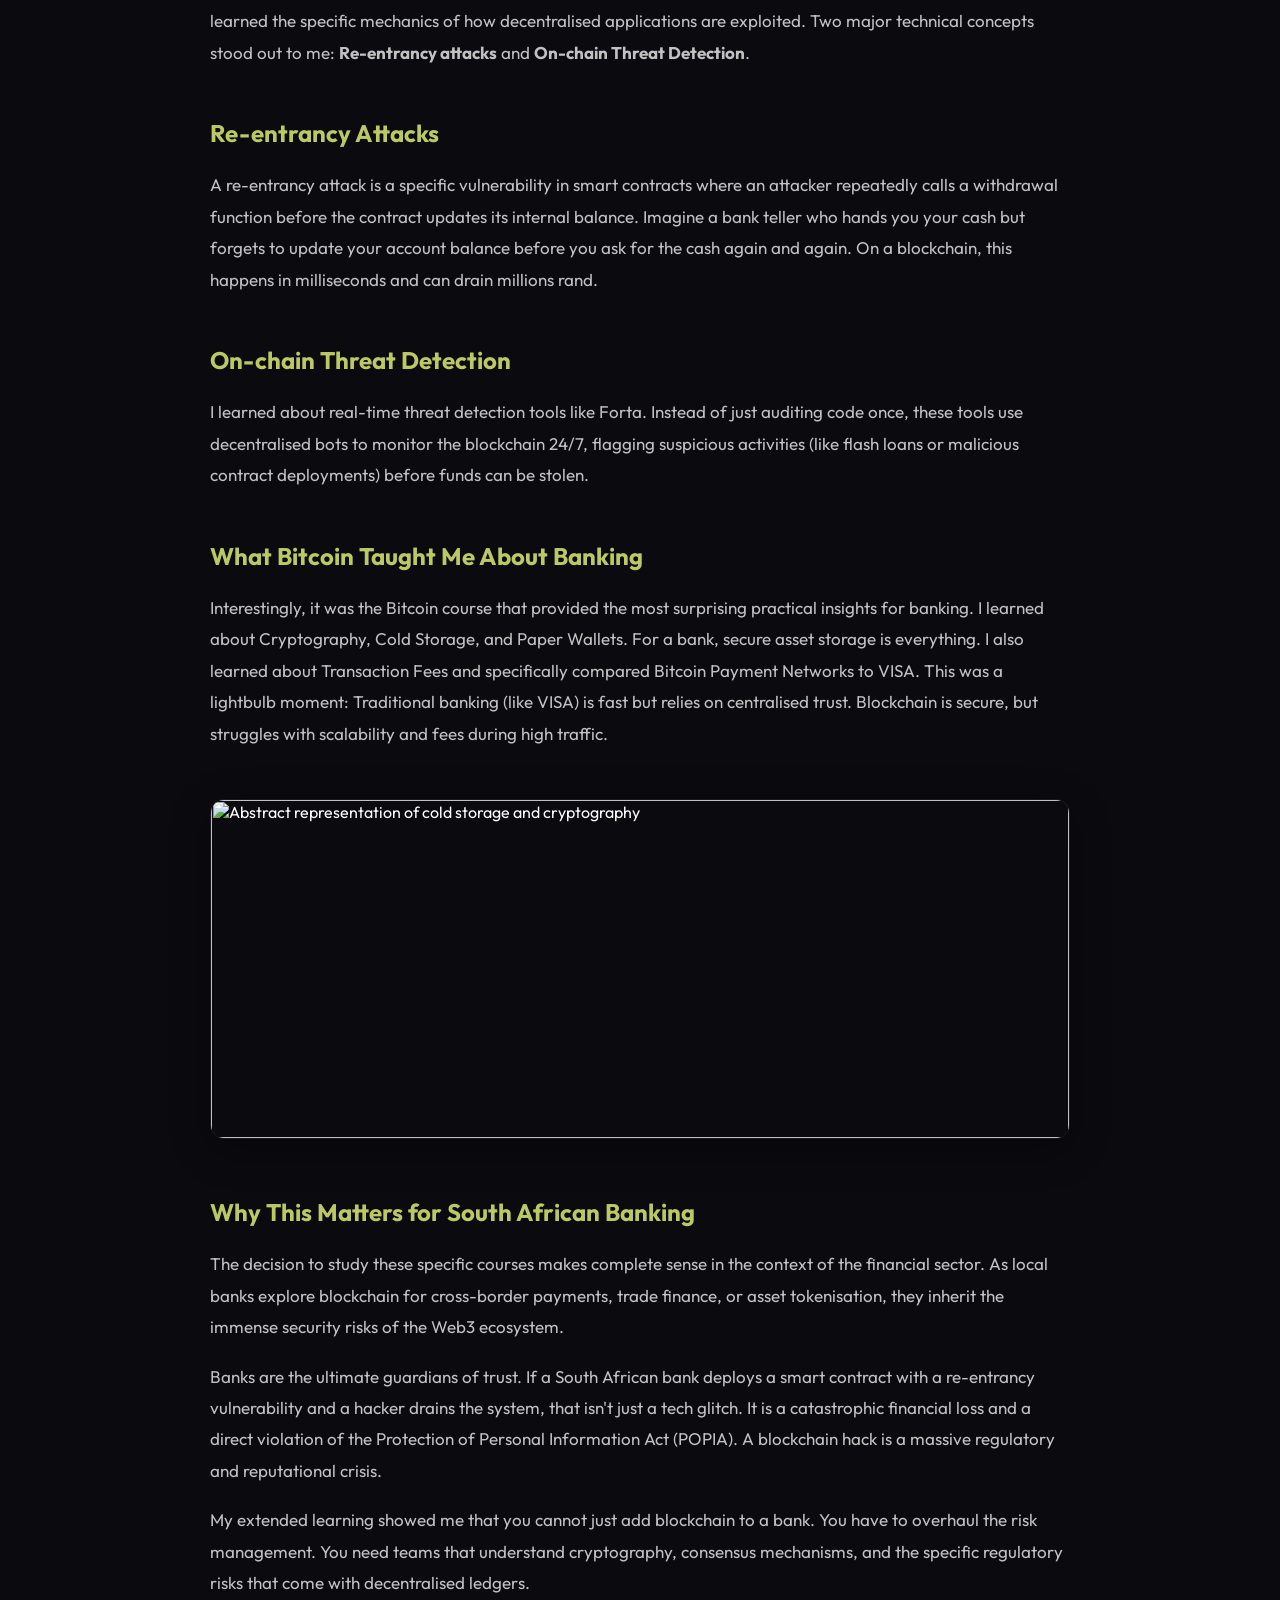
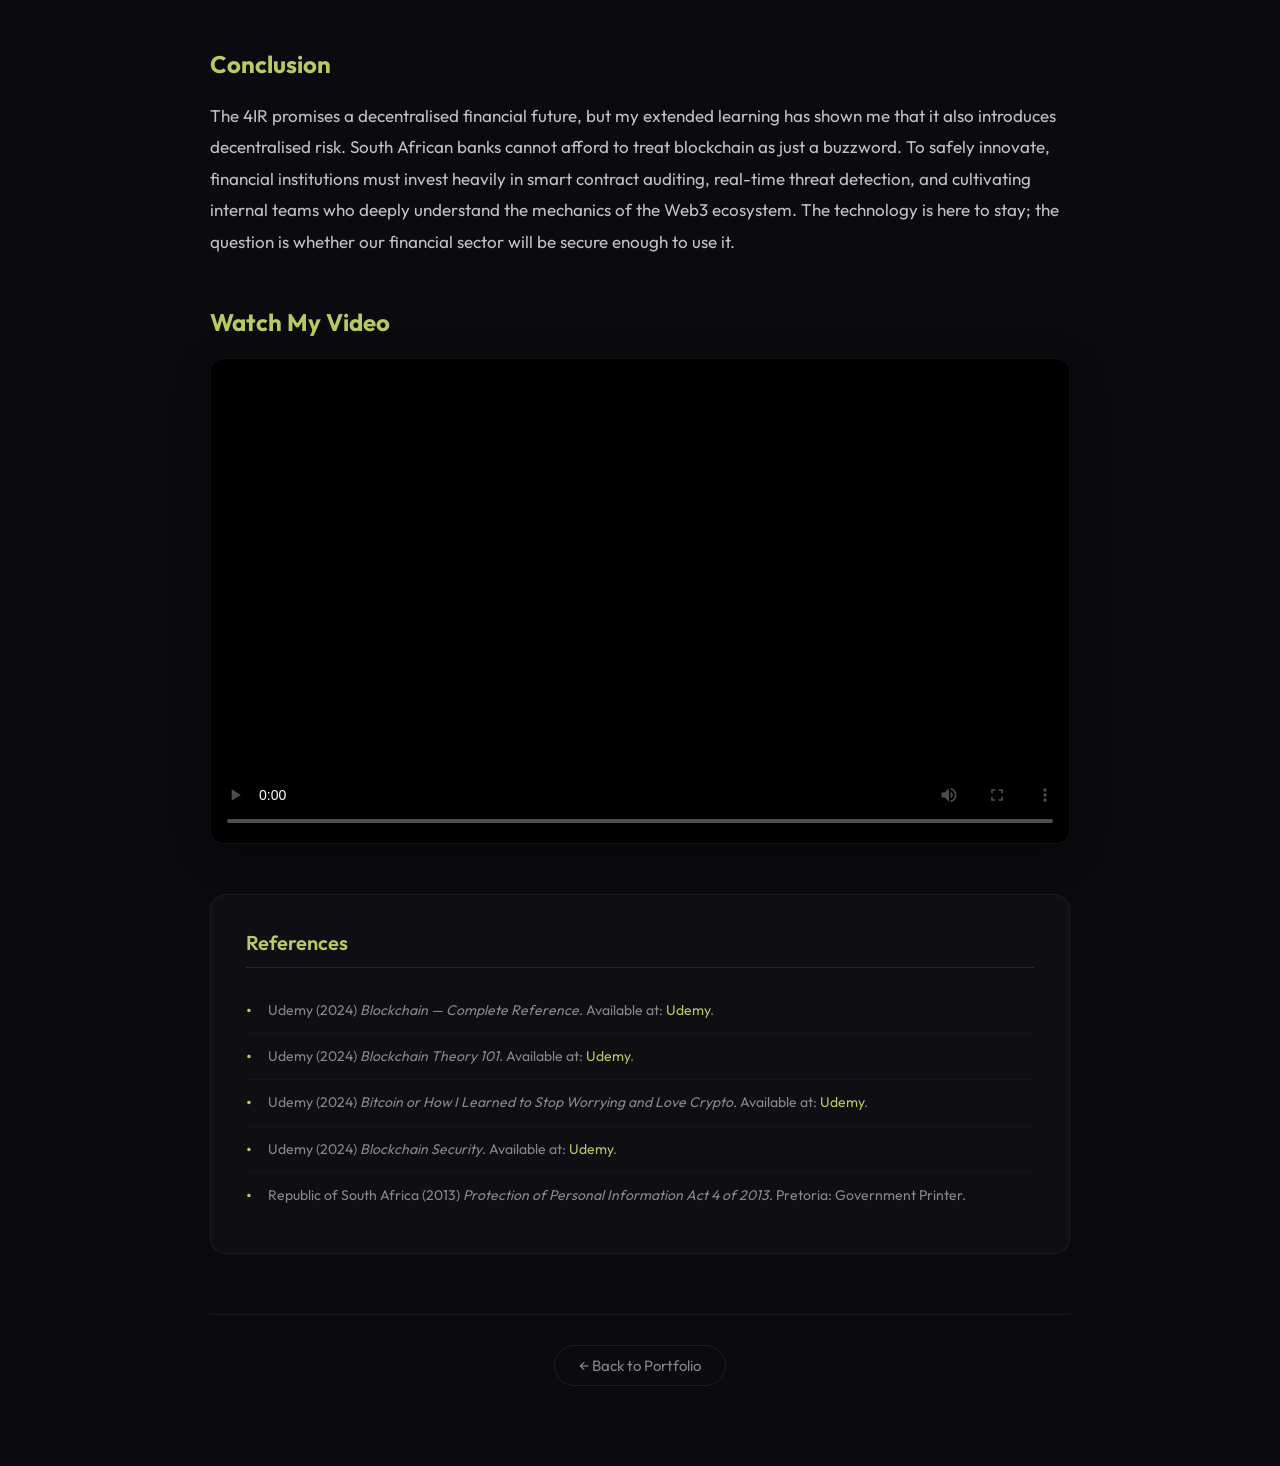
==== commit 6babaf22: "update; rfix the spelling" ====
--- a/blockchain-security.html
+++ b/blockchain-security.html
@@ -63,7 +63,7 @@
             </p>
             <p>
                 However, for someone intending to build a career in the Financial Services sector, specifically 
-                within retail and commercial banking in South Africa, that high-level introduction leaves massive 
+                within commercial banking in South Africa, that high-level introduction leaves  
                 gaps. To understand how blockchain will actually impact banking, I needed to know how the 
                 architecture works, how it processes payments, and how it fails.
             </p>
@@ -104,8 +104,7 @@
                 A re-entrancy attack is a specific vulnerability in smart contracts where an attacker repeatedly 
                 calls a withdrawal function before the contract updates its internal balance. Imagine a bank teller 
                 who hands you your cash but forgets to update your account balance before you ask for the cash 
-                again and again. On a blockchain, this happens in milliseconds and can drain a protocol of 
-                millions of dollars.
+                again and again. On a blockchain, this happens in milliseconds and can drain millions rand.
             </p>
         </section>
 
@@ -113,7 +112,7 @@
         <section class="sa-section">
             <h3>On-chain Threat Detection</h3>
             <p>
-                To counter this, I learned about real-time threat detection tools like Forta. 
+                I learned about real-time threat detection tools like Forta. 
                 Instead of just auditing code once, these tools use decentralised bots to monitor the blockchain 
                 24/7, flagging suspicious activities (like flash loans or malicious contract deployments) before 
                 funds can be stolen.
@@ -153,7 +152,7 @@
                 (POPIA). A blockchain hack is a massive regulatory and reputational crisis.
             </p>
             <p>
-                My extended learning showed me that you cannot just "add blockchain" to a bank. You have to 
+                My extended learning showed me that you cannot just add blockchain to a bank. You have to 
                 overhaul the risk management. You need teams that understand cryptography, consensus mechanisms, 
                 and the specific regulatory risks that come with decentralised ledgers.
             </p>
